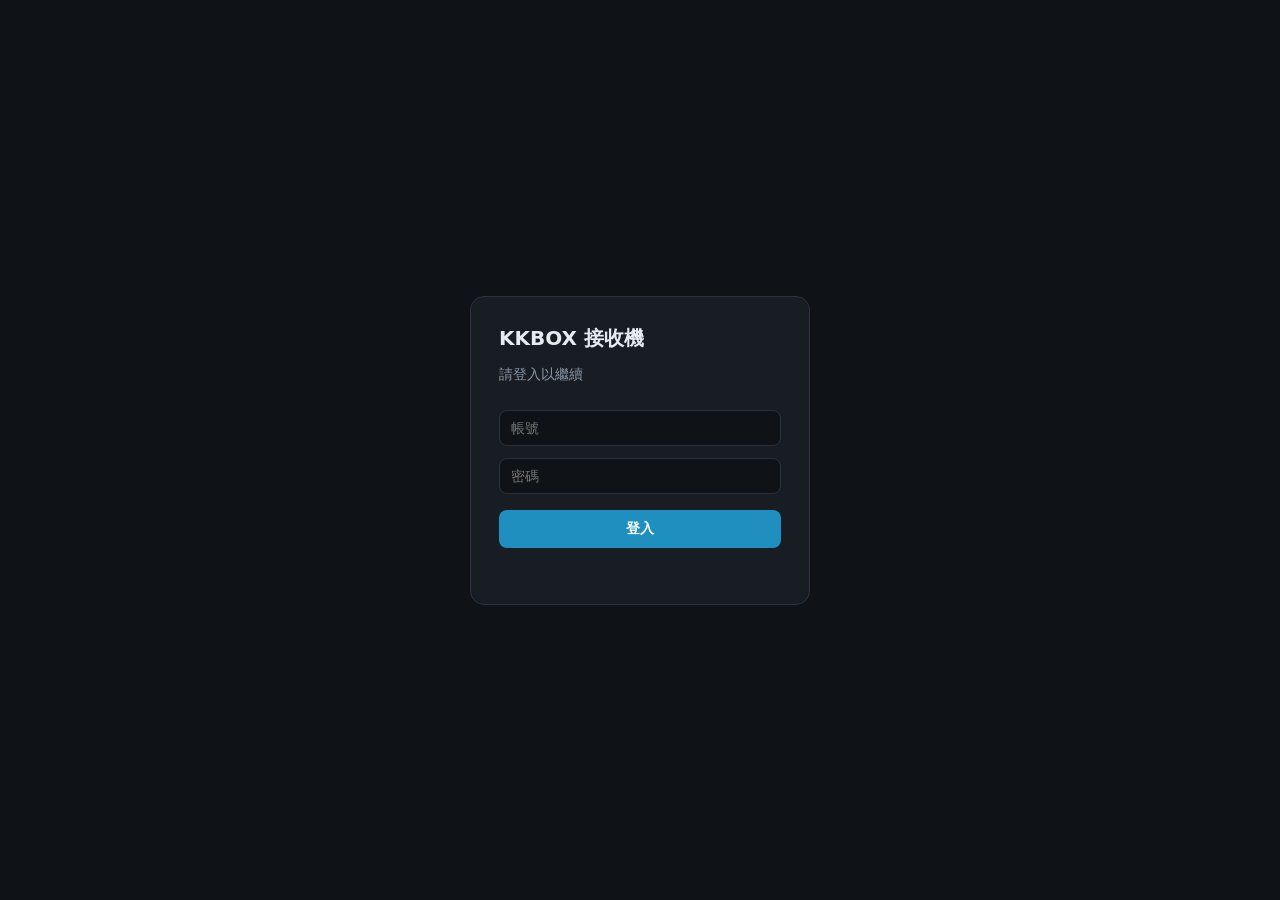
==== firmware/WT32_ETH01_receiver/data/index.html @ f7f11efb "feat(OTA): 移除 ElegantOTA，改用內建 firmware.bin / spiffs.bin 上傳 - 接收機與遙控器新增 POST /api/ota/firmware、/api/o" ====
<!DOCTYPE html>
<html lang="zh-Hant">
<head>
<meta charset="utf-8">
<meta name="viewport" content="width=device-width, initial-scale=1">
<title>KKBOX 接收機</title>
<link rel="stylesheet" href="style.css">
</head>
<body>

<!-- 登入頁 -->
<div id="login" class="login-overlay hidden">
  <form class="login-box" id="login-form">
    <h1>KKBOX 接收機</h1>
    <p class="muted">請登入以繼續</p>
    <input id="lg-user" placeholder="帳號" autocomplete="username" autofocus>
    <input id="lg-pass" type="password" placeholder="密碼" autocomplete="current-password">
    <button type="submit">登入</button>
    <div id="lg-err" class="err"></div>
  </form>
</div>

<div id="app" class="layout hidden">
  <aside class="sidebar" id="sidebar">
    <div class="brand">
      <div class="title"><span class="dot" id="net-dot"></span> KKBOX</div>
      <div class="sub">WT32-ETH01 接收機</div>
    </div>
    <nav id="nav">
      <a data-page="status"  class="active">系統狀態</a>
      <a data-page="network">網路設定</a>
      <div class="nav-group">
        <div class="nav-label">KKBOX 飛控管理</div>
        <a data-page="motors">馬達設定</a>
        <a data-page="flight">飛行狀態</a>
        <a data-page="serial">RS232 串口通訊</a>
      </div>
      <a data-page="ota">OTA 更新</a>
      <a data-page="user">使用者設定</a>
    </nav>
    <button id="logout" class="ghost">登出</button>
  </aside>
  <div class="backdrop" id="backdrop"></div>

  <main>
    <div class="topbar">
      <button type="button" class="hamburger" id="menu-toggle" aria-label="選單" aria-controls="sidebar" aria-expanded="true">
        <span></span><span></span><span></span>
      </button>
      <div class="topbar-title">KKBOX 接收機</div>
      <div class="theme-switch" id="theme-switch" role="group" aria-label="主題切換">
        <button type="button" class="theme-btn" data-theme="light" title="明亮" aria-label="明亮主題">
          <svg viewBox="0 0 24 24" width="15" height="15" fill="none" stroke="currentColor" stroke-width="2" stroke-linecap="round"><circle cx="12" cy="12" r="4"/><path d="M12 2v2M12 20v2M4.9 4.9l1.4 1.4M17.7 17.7l1.4 1.4M2 12h2M20 12h2M4.9 19.1l1.4-1.4M17.7 6.3l1.4-1.4"/></svg>
          <span>明亮</span>
        </button>
        <button type="button" class="theme-btn" data-theme="dark" title="暗黑" aria-label="暗黑主題">
          <svg viewBox="0 0 24 24" width="15" height="15" fill="none" stroke="currentColor" stroke-width="2" stroke-linecap="round" stroke-linejoin="round"><path d="M21 12.8A9 9 0 1 1 11.2 3a7 7 0 0 0 9.8 9.8z"/></svg>
          <span>暗黑</span>
        </button>
        <button type="button" class="theme-btn" data-theme="glass" title="玻璃" aria-label="玻璃主題">
          <svg viewBox="0 0 24 24" width="15" height="15" fill="none" stroke="currentColor" stroke-width="2" stroke-linecap="round" stroke-linejoin="round"><path d="M12 3s6 6.5 6 11a6 6 0 0 1-12 0c0-4.5 6-11 6-11z"/></svg>
          <span>玻璃</span>
        </button>
      </div>
    </div>

    <!-- 系統狀態 -->
    <section id="page-status" class="page active">
      <h2>系統狀態</h2>

      <h3>系統資訊</h3>
      <table class="tbl">
        <tbody>
          <tr><th>韌體</th><td id="s-fw">-</td></tr>
          <tr><th>運作時間</th><td id="s-uptime">-</td></tr>
          <tr><th>可用記憶體</th><td id="s-heap">-</td></tr>
          <tr><th>飛控連線</th><td id="s-kk">-</td></tr>
        </tbody>
      </table>

      <h3>有線網路 (RJ45)</h3>
      <table class="tbl">
        <tbody>
          <tr><th>連線</th><td id="s-eth-link">-</td></tr>
          <tr><th>IP</th><td id="s-eth-ip">-</td></tr>
          <tr><th>速率</th><td id="s-eth-spd">-</td></tr>
        </tbody>
      </table>

      <h3>無線網路 (WiFi)</h3>
      <table class="tbl">
        <tbody>
          <tr><th>連線</th><td id="s-wifi-c">-</td></tr>
          <tr><th>SSID</th><td id="s-wifi-ssid">-</td></tr>
          <tr><th>IP</th><td id="s-wifi-ip">-</td></tr>
          <tr><th>訊號</th><td id="s-wifi-rssi">-</td></tr>
          <tr><th>SoftAP</th><td id="s-ap">-</td></tr>
        </tbody>
      </table>

      <h3>飛控遙測 (即時)</h3>
      <table class="tbl">
        <tbody>
          <tr><th>解鎖</th><td id="t-armed">-</td></tr>
          <tr><th>油門</th><td id="t-thr">-</td></tr>
          <tr><th>陀螺 Roll</th><td id="t-gr">-</td></tr>
          <tr><th>陀螺 Pitch</th><td id="t-gp">-</td></tr>
          <tr><th>陀螺 Yaw</th><td id="t-gy">-</td></tr>
          <tr><th>馬達</th><td id="t-motor">-</td></tr>
        </tbody>
      </table>

      <h3>Flash (SPIFFS)</h3>
      <div class="card">
        <div class="row"><span class="k">容量</span><span id="fs-usage">-</span></div>
        <div class="bar"><div id="fs-bar"></div></div>
        <table class="tbl" id="fs-files"><thead><tr><th>檔案</th><th>大小</th></tr></thead><tbody></tbody></table>
      </div>
    </section>

    <!-- 網路設定 -->
    <section id="page-network" class="page">
      <h2>網路設定</h2>

      <h3>WiFi 設定</h3>
      <div class="card">
        <div class="row wifi-actions">
          <button id="wifi-scan" class="ghost">掃描 SSID</button>
          <span class="muted small" id="wifi-scan-state" role="status" aria-live="polite"></span>
        </div>
        <p class="muted small">點選下方網路即可帶入 SSID；隱藏網路請直接手動輸入名稱。</p>
        <div id="wifi-list" class="wifi-list" role="listbox" aria-label="可用的 WiFi 網路">
          <p class="wifi-empty">尚未掃描，按「掃描 SSID」尋找附近的 WiFi。</p>
        </div>
        <label>SSID <input id="wifi-ssid" placeholder="WiFi 名稱"></label>
        <label>密碼 <input id="wifi-pass" type="password" placeholder="WiFi 密碼"></label>
        <div class="row card-actions">
          <button id="wifi-save">連線並儲存</button>
          <button id="wifi-clear" class="danger">清除連線設定</button>
        </div>
      </div>

      <h3>RJ45 設定</h3>
      <div class="card">
        <label class="inline"><input type="radio" name="dhcp" value="1"> DHCP (自動)</label>
        <label class="inline"><input type="radio" name="dhcp" value="0"> 固定 IP</label>
        <div id="static-fields">
          <label>IP <input id="net-ip"></label>
          <label>閘道 <input id="net-gw"></label>
          <label>子網路遮罩 <input id="net-mask"></label>
        </div>
        <button id="net-save">儲存 (將重新啟動)</button>
      </div>
    </section>

    <!-- 馬達設定 -->
    <section id="page-motors" class="page">
      <h2>馬達設定</h2>

      <h3>馬達模式切換</h3>
      <p class="muted">切換飛控板的飛行模式 (馬達數量)。切換時飛控板會重新掛載 ESC 輸出，建議於解鎖前設定。</p>
      <div class="card">
        <label class="inline"><input type="radio" name="mcount" value="4"> 4 顆馬達 (Quad-X)</label>
        <label class="inline"><input type="radio" name="mcount" value="8"> 8 顆馬達 (X8 同軸)</label>
        <div class="row">
          <button id="motors-apply">套用</button>
          <span class="muted" id="motors-state">目前：-</span>
        </div>
      </div>

      <h3>各馬達最低啟動 PWM (1000~1500us)</h3>
      <div class="card">
        <p class="muted small">設定每顆馬達開始轉動的油門下限。解鎖後油門高於 1000us 時，各馬達輸出不會低於此值，可避免低油門時因 ESC 死區不同而個別停轉或不同步。ESC 行程校正（PID 旁通 nopid）期間不套用。</p>
        <div class="scroll-x">
          <table class="tbl" id="mmin-tbl">
            <thead><tr><th>馬達</th><th>最低啟動 PWM (us)</th></tr></thead>
            <tbody>
              <tr><td>M1 FL CCW</td><td><input id="mmin-1" type="number" min="1000" max="1500" step="5" value="1000"></td></tr>
              <tr><td>M2 FR CW</td><td><input id="mmin-2" type="number" min="1000" max="1500" step="5" value="1000"></td></tr>
              <tr><td>M3 RR CCW</td><td><input id="mmin-3" type="number" min="1000" max="1500" step="5" value="1000"></td></tr>
              <tr><td>M4 RL CW</td><td><input id="mmin-4" type="number" min="1000" max="1500" step="5" value="1000"></td></tr>
              <tr><td>M5 FL 下槳 CW</td><td><input id="mmin-5" type="number" min="1000" max="1500" step="5" value="1000"></td></tr>
              <tr><td>M6 FR 下槳 CCW</td><td><input id="mmin-6" type="number" min="1000" max="1500" step="5" value="1000"></td></tr>
              <tr><td>M7 RR 下槳 CW</td><td><input id="mmin-7" type="number" min="1000" max="1500" step="5" value="1000"></td></tr>
              <tr><td>M8 RL 下槳 CCW</td><td><input id="mmin-8" type="number" min="1000" max="1500" step="5" value="1000"></td></tr>
            </tbody>
          </table>
        </div>
        <div class="row">
          <button id="mmin-load" class="ghost">讀取飛控目前值</button>
          <button id="mmin-save">儲存並下傳</button>
        </div>
        <p class="muted small" id="mmin-state">-</p>
        <p class="muted small">數值存於飛控板 EEPROM，重開機仍保留；M5~M8 僅在 8 槳 (X8) 模式生效。</p>
      </div>
    </section>

    <!-- 飛行狀態 -->
    <section id="page-flight" class="page">
      <h2>飛行狀態</h2>
      <table class="tbl">
        <tbody>
          <tr><th>無人機 ID</th><td id="f-id">-</td></tr>
          <tr><th>解鎖</th><td id="f-armed">-</td></tr>
          <tr><th>馬達數</th><td id="f-mcount">-</td></tr>
          <tr><th>定高 (油門保持)</th><td id="f-hold">-</td></tr>
        </tbody>
      </table>

      <h3>油門 PWM</h3>
      <div class="card">
        <div class="gauge-wrap">
          <svg viewBox="0 0 200 128" class="gauge" aria-label="油門 PWM">
            <path class="gauge-arc" d="M20 110 A80 80 0 0 1 180 110"></path>
            <path id="gauge-fill" class="gauge-fill" pathLength="100" d="M20 110 A80 80 0 0 1 180 110"></path>
            <line id="gauge-needle" class="gauge-needle" x1="100" y1="110" x2="100" y2="38"></line>
            <circle cx="100" cy="110" r="6" class="gauge-hub"></circle>
            <text x="16" y="126" class="gauge-lab">1000</text>
            <text x="158" y="126" class="gauge-lab">2000</text>
          </svg>
          <div class="gauge-val"><span id="gauge-thr">-</span><span class="unit">µs</span></div>
        </div>
      </div>

      <h3>馬達 PWM 轉速</h3>
      <p class="muted small">機頭朝上：左前 M1 CCW、右前 M2 CW、右後 M3 CCW、左後 M4 CW；X8 下槳依序為 M5–M8。</p>
      <div class="card">
        <div class="pie-wrap">
          <div id="motor-pie" class="pie"></div>
          <ul id="motor-legend" class="motor-legend"></ul>
        </div>
      </div>

      <h3>三軸陀螺儀 (deg/s)</h3>
      <div class="card">
        <div class="gyro-bars">
          <div class="gyro-row">
            <span class="gyro-name">Roll</span>
            <div class="gyro-track"><span class="gyro-mid"></span><span id="gyro-bar-roll" class="gyro-fill"></span></div>
            <span id="gyro-val-roll" class="gyro-val">-</span>
          </div>
          <div class="gyro-row">
            <span class="gyro-name">Pitch</span>
            <div class="gyro-track"><span class="gyro-mid"></span><span id="gyro-bar-pitch" class="gyro-fill"></span></div>
            <span id="gyro-val-pitch" class="gyro-val">-</span>
          </div>
          <div class="gyro-row">
            <span class="gyro-name">Yaw</span>
            <div class="gyro-track"><span class="gyro-mid"></span><span id="gyro-bar-yaw" class="gyro-fill"></span></div>
            <span id="gyro-val-yaw" class="gyro-val">-</span>
          </div>
        </div>
        <p class="muted small">以 0 為中心，滿刻度 ±200 deg/s</p>
      </div>

      <h3>六軸姿勢感測器 (BMI270)</h3>
      <div class="card">
        <div class="att-grid">
          <div class="att-item"><span class="att-k">Roll</span><span class="att-v" id="att-roll">-</span><span class="att-u">°</span></div>
          <div class="att-item"><span class="att-k">Pitch</span><span class="att-v" id="att-pitch">-</span><span class="att-u">°</span></div>
          <div class="att-item"><span class="att-k">Yaw</span><span class="att-v" id="att-yaw">-</span><span class="att-u">°</span></div>
        </div>
        <div class="scroll-x">
          <table class="tbl compact">
            <thead><tr><th>加速度計 (g)</th><th>X 前</th><th>Y 右</th><th>Z 下</th></tr></thead>
            <tbody><tr><th>目前值</th><td id="acc-x">-</td><td id="acc-y">-</td><td id="acc-z">-</td></tr></tbody>
          </table>
        </div>
        <p class="muted small">陀螺儀與加速度計互補濾波。Type-C 為機頭 (+X 前)、+Y 右、+Z 下；Yaw 以磁北為 0°，順時針增加。</p>
      </div>

      <h3>三軸地磁式感測器 (BMM150)</h3>
      <div class="card">
        <div class="row mag-head">
          <div class="att-item"><span class="att-k">磁方位</span><span class="att-v" id="mag-heading">-</span><span class="att-u">°</span></div>
          <span id="mag-state" class="pill">-</span>
        </div>
        <div class="scroll-x">
          <table class="tbl compact">
            <thead><tr><th>磁力計 (µT)</th><th>X 前</th><th>Y 右</th><th>Z 下</th></tr></thead>
            <tbody><tr><th>目前值</th><td id="mag-x">-</td><td id="mag-y">-</td><td id="mag-z">-</td></tr></tbody>
          </table>
        </div>
        <p class="muted small">BMM150 掛載於 BMI270 的 Sensor Hub，由飛控一併讀取；數值為機體座標分量。</p>
      </div>
    </section>

    <!-- RS232 串口通訊 -->
    <section id="page-serial" class="page">
      <h2>RS232 串口通訊</h2>
      <p class="muted">即時監控接收機與飛控板之間 (Serial2, 115200 8N1) 的 JSON 字串。
        TX＝接收機轉送至飛控板（含 PID 下傳與 WebSocket 命令）；RX＝飛控板回傳（遙測 / ack / evt / err）。</p>
      <div class="card">
        <div class="row ser-bar">
          <div class="ser-stats">
            <span>TX <b id="ser-tx-n">0</b></span>
            <span>RX <b id="ser-rx-n">0</b></span>
            <span>顯示 <b id="ser-show-n">0</b></span>
          </div>
          <div class="row ser-ctrl">
            <label class="inline small"><input type="checkbox" id="ser-auto" checked> 自動捲動</label>
            <button id="ser-pause" class="ghost">暫停</button>
            <button id="ser-clear" class="ghost">清除</button>
          </div>
        </div>
        <div id="ser-log" class="ser-log"></div>
        <div class="row ser-send-row">
          <input id="ser-input" placeholder='{"cmd":"status"}' spellcheck="false">
          <button id="ser-send">送出</button>
        </div>
      </div>
    </section>

    <!-- OTA -->
    <section id="page-ota" class="page">
      <h2>OTA 更新</h2>
      <div class="card">
        <h3>韌體 (firmware.bin)</h3>
        <p class="muted">上傳 Arduino IDE 編譯出的 <code>.bin</code>（例如
          <code>WT32_ETH01_receiver.ino.wt32-eth01.bin</code>）。寫入備用 OTA 分割區，
          完成後自動重開機。</p>
        <div class="row">
          <input type="file" id="fw-file" accept=".bin">
          <button id="fw-upload">上傳 firmware.bin</button>
        </div>
        <div class="progress"><span id="fw-bar"></span></div>
        <p class="muted small" id="fw-state">尚未選擇檔案</p>
      </div>
      <div class="card">
        <h3>網頁檔映像 (spiffs.bin)</h3>
        <p class="muted">先執行 <code>tools\spiffs.bat</code> 產生
          <code>firmware\WT32_ETH01_receiver\build\spiffs.bin</code>，再於此上傳。
          映像會直接寫入 SPIFFS 分割區，完成後自動重開機。</p>
        <div class="row">
          <input type="file" id="sp-file" accept=".bin">
          <button id="sp-upload">上傳 spiffs.bin</button>
        </div>
        <div class="progress"><span id="sp-bar"></span></div>
        <p class="muted small" id="sp-state">尚未選擇檔案</p>
        <p class="muted small">注意：上傳中斷會使網頁檔損毀，需改用 USB 重新上傳，請保持連線穩定。</p>
      </div>
    </section>

    <!-- 使用者設定 -->
    <section id="page-user" class="page">
      <h2>使用者設定</h2>
      <div class="card">
        <h3>變更帳號密碼</h3>
        <label>帳號 <input id="u-user"></label>
        <label>新密碼 <input id="u-pass" type="password" placeholder="留空表示不變更"></label>
        <label>目前密碼 <input id="u-cur" type="password" placeholder="確認用"></label>
        <button id="u-save">儲存</button>
      </div>
      <div class="card">
        <h3>無人機 ID</h3>
        <p class="muted">本機 (接收機) 的無人機編號，顯示於「飛行狀態」頁。</p>
        <label>ID (0~255) <input id="u-id" type="number" min="0" max="255"></label>
        <button id="u-id-save">儲存 ID</button>
      </div>
      <div class="card">
        <h3>裝置連結 Token</h3>
        <p class="muted">供 ESP32 D1 mini 遙控器 (RC) 連線本機 WebSocket 使用。</p>
        <div class="row"><code id="u-token" class="token">-</code><button id="u-copy" class="ghost">複製</button></div>
      </div>
    </section>
  </main>
</div>

<div id="toast" class="toast hidden"></div>

<div id="modal" class="modal hidden">
  <div class="modal-box">
    <h3 id="modal-title"></h3>
    <p id="modal-msg"></p>
    <button id="modal-ok">確定</button>
  </div>
</div>

<script src="app.js"></script>
</body>
</html>
---- firmware/WT32_ETH01_receiver/data/style.css ----
/* ============================================================
   KKBOX 接收機 前端樣式
   - 主題: 明亮 (light) / 暗黑 (dark, 預設) / 玻璃風 (glass)
       由 <html data-theme="..."> 切換, 見 app.js
   - Sidebar: 漢堡選單控制
       電腦  : 常駐, 按漢堡可收合
       平板/手機: 抽屜式, 按漢堡滑出 + 遮罩
   - RWD: 電腦 (>=1025) / 平板 (641~1024) / 手機 (<=640)
   ============================================================ */

:root{
  --bg:#0f1216; --panel:#181d24; --panel2:#20262f; --line:#2b3340;
  --fg:#e6ebf2; --muted:#8b97a6; --accent:#37c2ff; --accent2:#1f8fbf;
  --ok:#3ddc84; --warn:#ffcc4d; --err:#ff5b5b;
  --shadow:0 8px 24px rgba(0,0,0,.45);
  --bg-image:none;
}
html[data-theme="light"]{
  --bg:#f2f5fa; --panel:#ffffff; --panel2:#e9eef6; --line:#d7dee8;
  --fg:#1b2330; --muted:#5d6b7d; --accent:#0d7bd0; --accent2:#1272c2;
  --ok:#1a9d54; --warn:#b7791f; --err:#d64545;
  --shadow:0 8px 24px rgba(20,40,70,.14);
  --bg-image:none;
}
html[data-theme="glass"]{
  --bg:#0a0f1a; --panel:rgba(255,255,255,.09); --panel2:rgba(255,255,255,.16);
  --line:rgba(255,255,255,.20); --fg:#eef4ff; --muted:#aab8d0;
  --accent:#8ad6ff; --accent2:rgba(55,160,230,.55);
  --ok:#7bf0ad; --warn:#ffd76a; --err:#ff8f8f;
  --shadow:0 8px 32px rgba(0,0,0,.45);
  --bg-image:linear-gradient(135deg,#182a55 0%,#3a1d5e 45%,#0b2f4a 100%);
}

*{box-sizing:border-box}
html,body{margin:0;min-height:100%}
body{
  background:var(--bg);color:var(--fg);
  font-family:system-ui,"Segoe UI","Microsoft JhengHei",sans-serif;font-size:14px;
}
html[data-theme="glass"] body{background-image:var(--bg-image);background-attachment:fixed}
html[data-theme="glass"] .card,
html[data-theme="glass"] .sidebar,
html[data-theme="glass"] .login-box,
html[data-theme="glass"] .toast,
html[data-theme="glass"] .modal-box,
html[data-theme="glass"] .tbl,
html[data-theme="glass"] .hamburger,
html[data-theme="glass"] .theme-switch,
html[data-theme="glass"] input,
html[data-theme="glass"] select{
  backdrop-filter:blur(14px) saturate(140%);
  -webkit-backdrop-filter:blur(14px) saturate(140%);
}

.hidden{display:none !important}
.muted{color:var(--muted)}
.small{font-size:12px}
h2{margin:0 0 14px;font-weight:600}
h3{margin:22px 0 10px;font-weight:600;color:var(--fg)}
a{color:var(--accent);text-decoration:none}
.scroll-x{overflow-x:auto;-webkit-overflow-scrolling:touch}

/* ---------- 版面 ---------- */
.layout{display:flex;min-height:100vh}
.sidebar{
  width:230px;flex:0 0 230px;background:var(--panel);border-right:1px solid var(--line);
  display:flex;flex-direction:column;gap:6px;padding:18px 0;z-index:2;
}
body.nav-open .sidebar{display:none}   /* 電腦: 按漢堡收合側欄 */

.brand{padding:0 18px 18px;border-bottom:1px solid var(--line)}
.brand .title{font-size:18px;font-weight:700;display:flex;align-items:center;gap:8px}
.brand .sub{color:var(--muted);font-size:12px;margin-top:4px}
.dot{width:9px;height:9px;border-radius:50%;background:var(--err);display:inline-block;box-shadow:0 0 8px currentColor}
.dot.on{background:var(--ok)}
nav{display:flex;flex-direction:column;padding:12px 10px;gap:4px;flex:1}
nav a{padding:10px 14px;border-radius:8px;color:var(--fg);cursor:pointer;display:block;white-space:nowrap}
nav a:hover{background:var(--panel2)}
nav a.active{background:var(--accent2);color:#fff}
nav .nav-group{display:flex;flex-direction:column;gap:4px;margin-top:8px}
nav .nav-label{padding:4px 14px 2px;color:var(--muted);font-size:11px;letter-spacing:.5px}
nav .nav-group a{padding-left:26px}

/* ---------- 主題切換 (右上角) ---------- */
.theme-switch{display:flex;gap:4px;margin-left:auto;padding:4px;background:var(--panel2);border:1px solid var(--line);border-radius:10px}
.theme-btn{display:inline-flex;align-items:center;gap:5px;padding:6px 10px;margin:0;background:transparent;border:none;border-radius:7px;color:var(--muted);font:inherit;font-size:12px;cursor:pointer}
.theme-btn svg{display:block}
.theme-btn:hover{background:var(--panel);color:var(--fg)}
.theme-btn.active{background:var(--accent2);color:#fff}

.ghost{margin:8px 14px;padding:9px;background:transparent;border:1px solid var(--line);color:var(--fg);border-radius:8px;cursor:pointer}
.ghost:hover{border-color:var(--accent)}

/* ---------- 頂列 + 漢堡 ---------- */
main{flex:1;padding:20px 30px 30px;overflow:auto;max-width:1100px;width:100%}
.topbar{display:flex;align-items:center;gap:12px;flex-wrap:wrap;margin-bottom:16px}
.hamburger{
  width:42px;height:36px;flex:0 0 auto;padding:0;margin:0;cursor:pointer;
  background:var(--panel);border:1px solid var(--line);border-radius:9px;
  display:inline-flex;flex-direction:column;align-items:center;justify-content:center;gap:4px;
}
.hamburger:hover{background:var(--panel);border-color:var(--accent)}
.hamburger span{width:18px;height:2px;background:var(--fg);border-radius:2px;transition:transform .2s,opacity .2s}
body.nav-open .hamburger span:nth-child(1){transform:translateY(6px) rotate(45deg)}
body.nav-open .hamburger span:nth-child(2){opacity:0}
body.nav-open .hamburger span:nth-child(3){transform:translateY(-6px) rotate(-45deg)}
.topbar-title{font-weight:700;font-size:16px;color:var(--fg);flex:1 1 auto;min-width:0;white-space:nowrap;overflow:hidden;text-overflow:ellipsis}

.backdrop{display:none}

.page{display:none}
.page.active{display:block}

/* ---------- 卡片 / 網格 ---------- */
.grid{display:grid;grid-template-columns:repeat(auto-fill,minmax(180px,1fr));gap:12px}
.card{background:var(--panel);border:1px solid var(--line);border-radius:12px;padding:14px 16px}
.card .k{color:var(--muted);font-size:12px}
.card .v{font-size:18px;font-weight:600;margin-top:6px;word-break:break-all}
.card .v.small{font-size:14px}
.card .row{display:flex;align-items:center;gap:12px;justify-content:space-between;flex-wrap:wrap}
.card .row>*{min-width:0}
.card .row.card-actions{justify-content:flex-start}
.card>button{display:block}
.card label{display:block;margin:10px 0}
.card label.inline{display:inline-flex;gap:6px;margin-right:18px}

input,select{
  width:100%;padding:9px 11px;margin-top:5px;background:var(--bg);color:var(--fg);
  border:1px solid var(--line);border-radius:8px;font:inherit;
}
input:focus,select:focus{outline:none;border-color:var(--accent)}
input[type=radio],input[type=checkbox]{width:auto;margin:0;padding:0;flex:0 0 auto;accent-color:var(--accent)}
.listbox{margin:10px 0}
label{color:var(--muted)}
label.inline{align-items:center;line-height:1.45;max-width:100%}

/* ---------- WiFi 掃描清單 ---------- */
.wifi-actions{justify-content:flex-start}
.wifi-actions button{margin:0}
.wifi-list{display:flex;flex-direction:column;gap:6px;margin:10px 0 4px;padding:2px;
  max-height:264px;overflow-y:auto}
.wifi-empty{margin:6px 2px 10px;color:var(--muted);font-size:12.5px;line-height:1.5}
.wifi-item{display:flex;align-items:center;gap:10px;width:100%;margin:0;padding:10px 12px;
  background:var(--bg);border:1px solid var(--line);border-radius:9px;color:var(--fg);
  font:inherit;font-weight:400;text-align:left;cursor:pointer;
  transition:border-color .15s,background .15s}
.wifi-item:hover{background:var(--panel2);border-color:var(--accent)}
.wifi-item:focus-visible{outline:2px solid var(--accent);outline-offset:1px}
.wifi-item.selected{border-color:var(--accent);background:rgba(55,194,255,.10)}
.wifi-item.is-current .wifi-name{color:var(--accent)}
.wifi-sig{display:inline-flex;align-items:flex-end;gap:2px;width:18px;height:15px;flex:0 0 auto}
.wifi-sig i{width:3px;border-radius:1px;background:var(--line)}
.wifi-sig i:nth-child(1){height:4px}
.wifi-sig i:nth-child(2){height:7px}
.wifi-sig i:nth-child(3){height:10px}
.wifi-sig i:nth-child(4){height:14px}
.wifi-sig[data-level="1"] i:nth-child(-n+1),
.wifi-sig[data-level="2"] i:nth-child(-n+2),
.wifi-sig[data-level="3"] i:nth-child(-n+3),
.wifi-sig[data-level="4"] i:nth-child(-n+4){background:var(--accent)}
.wifi-sig[data-level="1"] i:nth-child(-n+1){background:var(--err)}
.wifi-main{flex:1 1 auto;min-width:0;display:flex;flex-direction:column;gap:2px}
.wifi-name{font-weight:600;font-size:13.5px;white-space:nowrap;overflow:hidden;text-overflow:ellipsis}
.wifi-meta{font-size:11px;color:var(--muted)}
.wifi-rssi{flex:0 0 auto;font-size:11.5px;color:var(--muted);font-variant-numeric:tabular-nums}
.token{overflow-wrap:anywhere;word-break:break-all}

button{
  padding:10px 16px;margin-top:8px;background:var(--accent2);color:#fff;border:none;
  border-radius:8px;font:inherit;font-weight:600;cursor:pointer;
}
button:hover{background:var(--accent)}
button:disabled{opacity:.55;cursor:default;pointer-events:none}
button.danger{background:#7a2323}
button.danger:hover{background:var(--err)}
.btn{display:inline-block;margin-top:8px;padding:10px 16px;background:var(--accent2);color:#fff;border-radius:8px;font-weight:600}

/* ---------- 表格 ---------- */
.tbl{width:100%;border-collapse:collapse;margin-top:12px}
.tbl th,.tbl td{text-align:left;padding:9px 14px;border-bottom:1px solid var(--line)}
.tbl tbody tr:last-child th,.tbl tbody tr:last-child td{border-bottom:none}
.tbl th{color:var(--muted);font-weight:500;font-size:12px;white-space:nowrap;vertical-align:top}
.tbl td{font-weight:600;overflow-wrap:anywhere}
.tbl input{margin:0}

/* ---------- 進度條 ---------- */
.bar{height:8px;background:var(--bg);border-radius:6px;overflow:hidden;margin:10px 0}
.bar>div{height:100%;width:0;background:var(--accent);transition:width .3s}

/* ---------- RS232 串口監控 ---------- */
.ser-bar{flex-wrap:wrap;gap:10px}
.ser-stats{display:flex;gap:16px;color:var(--muted);font-size:12px}
.ser-stats b{color:var(--fg);font-variant-numeric:tabular-nums}
.ser-ctrl{gap:10px;flex-wrap:wrap}
.ser-ctrl button{margin-top:0}
.ser-log{
  height:340px;overflow-y:auto;margin:12px 0;padding:10px 12px;
  background:var(--bg);border:1px solid var(--line);border-radius:8px;
  font-family:Consolas,"Cascadia Mono","Courier New",monospace;font-size:12px;line-height:1.7;
}
.ser-line{display:flex;gap:8px;align-items:baseline}
.ser-ts{flex:0 0 auto;color:var(--muted);font-variant-numeric:tabular-nums}
.ser-badge{
  flex:0 0 auto;font-size:10px;font-weight:700;padding:0 6px;border-radius:4px;
  letter-spacing:.5px;
}
.ser-line.tx .ser-badge{background:rgba(61,220,132,.15);color:var(--ok)}
.ser-line.rx .ser-badge{background:rgba(55,194,255,.15);color:var(--accent)}
.ser-text{white-space:pre-wrap;word-break:break-all}
.ser-send-row{gap:10px;flex-wrap:wrap}
.ser-send-row input{flex:1;min-width:200px;margin-top:0}
.ser-send-row button{margin-top:0;flex:0 0 auto}

/* ---------- 登入 ---------- */
.login-overlay{position:fixed;inset:0;background:var(--bg);display:flex;align-items:center;justify-content:center;z-index:100;padding:16px}
html[data-theme="glass"] .login-overlay{background-image:var(--bg-image);background-attachment:fixed}
.login-box{width:340px;max-width:100%;background:var(--panel);border:1px solid var(--line);border-radius:14px;padding:28px}
.login-box h1{margin:0 0 4px;font-size:20px}
.login-box input{margin-top:12px}
.login-box button{width:100%;margin-top:16px}
.err{color:var(--err);min-height:18px;margin-top:10px;font-size:13px}

/* ---------- Toast ---------- */
.toast{position:fixed;bottom:24px;left:50%;transform:translateX(-50%);background:var(--panel2);
  border:1px solid var(--line);padding:12px 20px;border-radius:10px;z-index:200;box-shadow:var(--shadow);
  max-width:calc(100% - 32px);box-sizing:border-box}
.toast.ok{border-color:var(--ok)}
.toast.err{border-color:var(--err)}

/* ---------- 彈窗 ---------- */
.modal{position:fixed;inset:0;background:rgba(0,0,0,.55);display:flex;align-items:center;justify-content:center;z-index:300;padding:16px}
.modal.hidden{display:none}
.modal-box{width:340px;max-width:100%;background:var(--panel);border:1px solid var(--line);border-radius:14px;padding:22px;box-shadow:var(--shadow)}
.modal-box h3{margin:0 0 8px;font-size:18px}
.modal-box p{margin:0 0 18px;color:var(--muted);line-height:1.5}
.modal-box button{width:100%}

/* ============ 平板 / 手機: 抽屜式側欄 ============ */
@media (max-width:1024px){
  .sidebar{
    position:fixed;top:0;left:0;height:100%;width:min(82vw,300px);z-index:90;
    transform:translateX(-100%);transition:transform .25s ease;overflow-y:auto;
    display:flex;border-right:1px solid var(--line);
  }
  body.nav-open .sidebar{display:flex;transform:translateX(0)}
  .backdrop{position:fixed;inset:0;background:rgba(0,0,0,.5);z-index:85}
  body.nav-open .backdrop{display:block}
  main{padding:16px;max-width:none}
}

/* ---------- 手機 ---------- */
@media (max-width:640px){
  body{font-size:13px}
  main{padding:14px}
  h2{font-size:18px}
  .topbar{gap:8px}
  .topbar-title{font-size:15px}
  .grid{grid-template-columns:repeat(auto-fill,minmax(140px,1fr));gap:10px}
  .card{padding:12px}
  .tbl th,.tbl td{padding:8px 10px}
  .tbl{font-size:12.5px}
  .theme-switch{padding:3px}
  .theme-btn{padding:7px}
  .theme-btn span{display:none}
  .wifi-list{max-height:220px}
  .wifi-item{padding:9px 10px;gap:8px}
  .card-actions button{flex:1 1 100%;margin-top:0}
}

/* ---------- 飛行狀態: 油門儀表盤 / 馬達圓餅圖 ---------- */
.gauge-wrap{display:flex;flex-direction:column;align-items:center;gap:6px}
.gauge{width:260px;max-width:100%;height:auto}
.gauge-arc{fill:none;stroke:var(--line);stroke-width:12;stroke-linecap:round}
.gauge-fill{fill:none;stroke:var(--accent);stroke-width:12;stroke-linecap:round;stroke-dasharray:0 100;transition:stroke-dasharray .15s linear}
.gauge-needle{stroke:var(--err);stroke-width:3;stroke-linecap:round;transform-origin:100px 110px;transition:transform .15s linear}
.gauge-hub{fill:var(--fg)}
.gauge-lab{fill:var(--muted);font-size:11px}
.gauge-val{font-size:26px;font-weight:700;color:var(--fg);font-variant-numeric:tabular-nums}
.gauge-val .unit{font-size:13px;color:var(--muted);margin-left:4px}

.pie-wrap{display:flex;flex-wrap:wrap;gap:18px;align-items:center;justify-content:center}
.pie{width:180px;height:180px;border-radius:50%;border:1px solid var(--line);flex:0 0 auto;transition:background .15s linear}
.motor-legend{list-style:none;margin:0;padding:0;display:grid;grid-template-columns:repeat(auto-fit,minmax(130px,1fr));gap:6px 14px}
.motor-legend li{display:flex;align-items:center;gap:8px;font-size:13px;color:var(--fg);font-variant-numeric:tabular-nums}
.motor-legend .sw{width:12px;height:12px;border-radius:3px;flex:0 0 auto}
.motor-legend .mv{margin-left:auto;color:var(--muted)}
.gyro-bars{display:flex;flex-direction:column;gap:10px}
.gyro-row{display:grid;grid-template-columns:44px 1fr 56px;align-items:center;gap:10px}
.gyro-name{font-size:13px;color:var(--muted);font-weight:600}
.gyro-track{position:relative;height:14px;background:var(--panel);border:1px solid var(--line);border-radius:7px;overflow:hidden}
.gyro-mid{position:absolute;left:50%;top:0;bottom:0;width:1px;background:var(--muted);opacity:.5}
.gyro-fill{position:absolute;top:0;bottom:0;left:50%;width:0;background:var(--accent);border-radius:3px;transition:left .12s linear,width .15s linear,background .15s linear}
.gyro-val{font-size:13px;color:var(--fg);text-align:right;font-variant-numeric:tabular-nums}


/* ---------- 六軸姿態 / 三軸地磁 ---------- */
.att-grid{display:grid;grid-template-columns:repeat(3,1fr);gap:10px;margin-bottom:12px}
.att-item{display:flex;flex-direction:column;align-items:center;gap:2px;background:var(--panel2);border:1px solid var(--line);border-radius:10px;padding:10px 6px}
.att-k{font-size:12px;color:var(--muted)}
.att-v{font-size:24px;font-weight:700;color:var(--fg);font-variant-numeric:tabular-nums;line-height:1.15}
.att-u{font-size:12px;color:var(--muted)}
.mag-head{justify-content:space-between;align-items:center;margin-bottom:10px}
.pill{display:inline-block;padding:4px 10px;border-radius:999px;font-size:12px;background:var(--panel2);border:1px solid var(--line);color:var(--muted)}
.pill.ok{color:var(--ok);border-color:var(--ok)}
.pill.err{color:var(--err);border-color:var(--err)}
.tbl.compact th,.tbl.compact td{padding:6px 8px;font-size:13px}
@media (max-width:640px){.att-grid{gap:6px}.att-item{padding:8px 4px}.att-v{font-size:20px}}

/* OTA / 上傳進度條 */
.progress{height:8px;border-radius:4px;background:var(--panel2);border:1px solid var(--line);overflow:hidden;margin:10px 0 6px}
.progress > span{display:block;height:100%;width:0;background:#37c2ff;transition:width .15s linear}
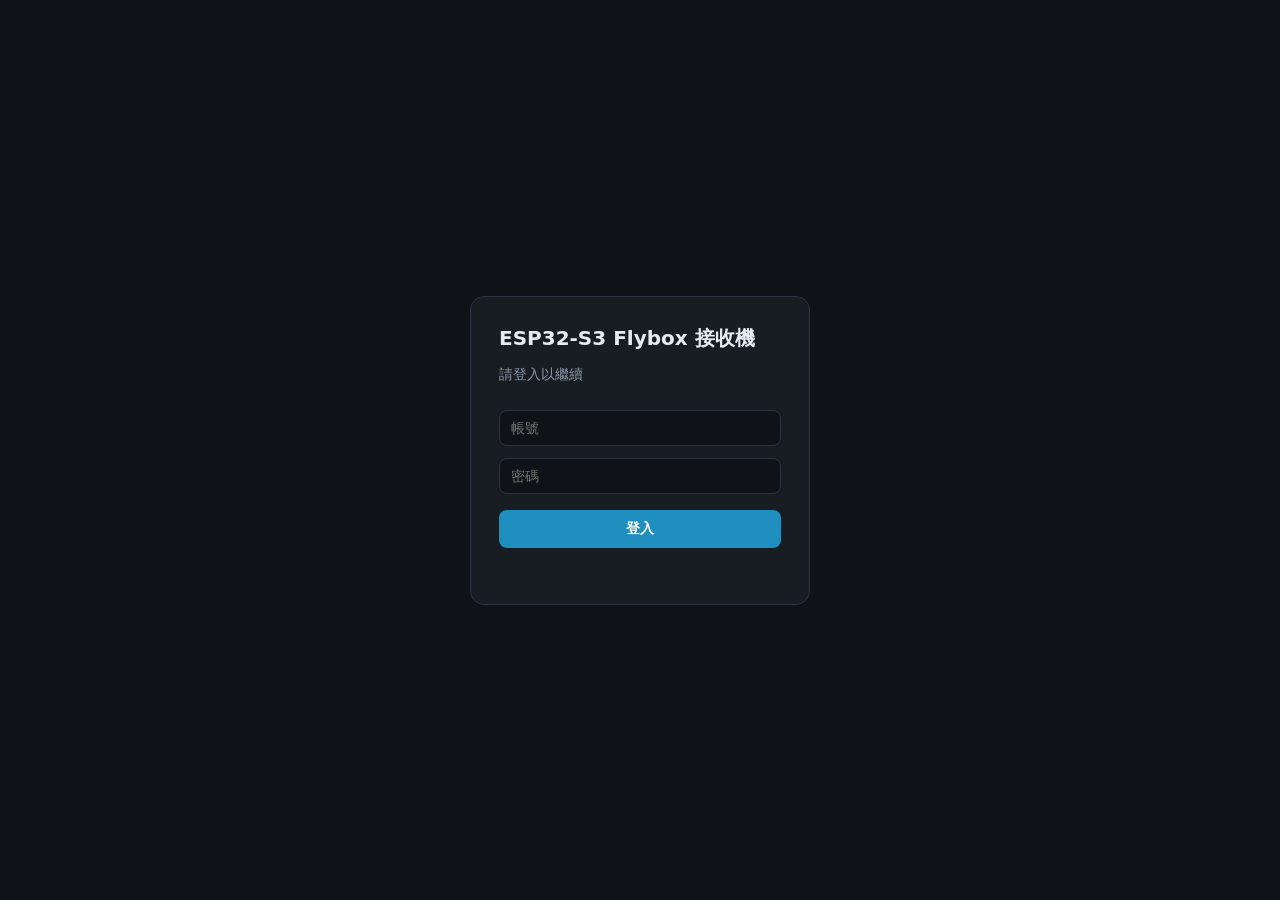
==== commit 9a596cec: "refactor: 品牌名稱由 KKBOX 改為 ESP32-S3 Flybox 遙控器與接收機網頁標題、品牌列、以及各檔頭註解仍沿用舊品牌 KKBOX， 統一改為 ESP32-S3 Flybox。檔" ====
--- a/firmware/WT32_ETH01_receiver/data/index.html
+++ b/firmware/WT32_ETH01_receiver/data/index.html
@@ -3,7 +3,7 @@
 <head>
 <meta charset="utf-8">
 <meta name="viewport" content="width=device-width, initial-scale=1">
-<title>KKBOX 接收機</title>
+<title>ESP32-S3 Flybox 接收機</title>
 <link rel="stylesheet" href="style.css">
 </head>
 <body>
@@ -11,7 +11,7 @@
 <!-- 登入頁 -->
 <div id="login" class="login-overlay hidden">
   <form class="login-box" id="login-form">
-    <h1>KKBOX 接收機</h1>
+    <h1>ESP32-S3 Flybox 接收機</h1>
     <p class="muted">請登入以繼續</p>
     <input id="lg-user" placeholder="帳號" autocomplete="username" autofocus>
     <input id="lg-pass" type="password" placeholder="密碼" autocomplete="current-password">
@@ -23,21 +23,24 @@
 <div id="app" class="layout hidden">
   <aside class="sidebar" id="sidebar">
     <div class="brand">
-      <div class="title"><span class="dot" id="net-dot"></span> KKBOX</div>
+      <div class="title"><span class="dot" id="net-dot"></span> ESP32-S3 Flybox</div>
       <div class="sub">WT32-ETH01 接收機</div>
     </div>
     <nav id="nav">
       <a data-page="status"  class="active">系統狀態</a>
       <a data-page="network">網路設定</a>
       <div class="nav-group">
-        <div class="nav-label">KKBOX 飛控管理</div>
+        <div class="nav-label">飛控管理</div>
         <a data-page="motors">馬達設定</a>
         <a data-page="flight">飛行狀態</a>
         <a data-page="serial">RS232 串口通訊</a>
       </div>
+
+      <a data-page="sensors">Sensor管理</a>
       <a data-page="ota">OTA 更新</a>
       <a data-page="user">使用者設定</a>
     </nav>
+
     <button id="logout" class="ghost">登出</button>
   </aside>
   <div class="backdrop" id="backdrop"></div>
@@ -47,7 +50,7 @@
       <button type="button" class="hamburger" id="menu-toggle" aria-label="選單" aria-controls="sidebar" aria-expanded="true">
         <span></span><span></span><span></span>
       </button>
-      <div class="topbar-title">KKBOX 接收機</div>
+      <div class="topbar-title">ESP32-S3 Flybox 接收機</div>
       <div class="theme-switch" id="theme-switch" role="group" aria-label="主題切換">
         <button type="button" class="theme-btn" data-theme="light" title="明亮" aria-label="明亮主題">
           <svg viewBox="0 0 24 24" width="15" height="15" fill="none" stroke="currentColor" stroke-width="2" stroke-linecap="round"><circle cx="12" cy="12" r="4"/><path d="M12 2v2M12 20v2M4.9 4.9l1.4 1.4M17.7 17.7l1.4 1.4M2 12h2M20 12h2M4.9 19.1l1.4-1.4M17.7 6.3l1.4-1.4"/></svg>
@@ -115,6 +118,33 @@
         <div class="row"><span class="k">容量</span><span id="fs-usage">-</span></div>
         <div class="bar"><div id="fs-bar"></div></div>
         <table class="tbl" id="fs-files"><thead><tr><th>檔案</th><th>大小</th></tr></thead><tbody></tbody></table>
+      </div>
+    </section>
+
+    <!-- Sensor管理 -->
+    <section id="page-sensors" class="page">
+      <h2>Sensor管理</h2>
+      <div class="grid sensor-grid">
+        <div class="card">
+          <div class="k">GPS定位</div>
+          <div class="srow"><span class="k">經度</span><span class="sv" id="sd-lon">--</span></div>
+          <div class="srow"><span class="k">緯度</span><span class="sv" id="sd-lat">--</span></div>
+          <div class="srow"><span class="k">狀態</span><span class="sv" id="sd-gps">-</span></div>
+        </div>
+        <div class="card">
+          <div class="k">雷射測高</div>
+          <div class="srow"><span class="k">無人機離地高度</span><span class="sv" id="sd-agl">--</span></div>
+          <div class="srow"><span class="k">狀態</span><span class="sv" id="sd-height">-</span></div>
+        </div>
+        <div class="card">
+          <div class="k">BMI270 校正</div>
+          <p class="muted small">每次開機自動校正（機體靜止放平），Roll / Pitch 數值歸零；解鎖中不可手動校正。</p>
+          <div class="row card-actions">
+            <button type="button" id="btn-cal-imu" class="ghost">校正 BMI270</button>
+            <button type="button" id="btn-cal-level-clear" class="ghost">清除歸零</button>
+          </div>
+          <p class="muted small" id="imu-cal-state">-</p>
+        </div>
       </div>
     </section>
 
@@ -204,8 +234,19 @@
           <tr><th>解鎖</th><td id="f-armed">-</td></tr>
           <tr><th>馬達數</th><td id="f-mcount">-</td></tr>
           <tr><th>定高 (油門保持)</th><td id="f-hold">-</td></tr>
+          <tr><th>控制模式</th><td id="f-mode">-</td></tr>
         </tbody>
       </table>
+
+      <h3>控制模式</h3>
+      <div class="card">
+        <div class="row card-actions">
+          <button type="button" id="btn-mode-auto" class="ghost">自動控制</button>
+          <button type="button" id="btn-mode-manual" class="ghost">手動控制</button>
+          <span class="muted small" id="mode-state">-</span>
+        </div>
+        <p class="muted small">自動控制：PID ＋ 卡爾曼濾波 ＋ 自動配平（Roll/Pitch 搖桿置中時學習配平量）。手動控制：不跑 PID 自動平衡，搖桿量直接進混控，需自行保持平衡。</p>
+      </div>
 
       <h3>油門 PWM</h3>
       <div class="card">
@@ -225,32 +266,30 @@
       <h3>馬達 PWM 轉速</h3>
       <p class="muted small">機頭朝上：左前 M1 CCW、右前 M2 CW、右後 M3 CCW、左後 M4 CW；X8 下槳依序為 M5–M8。</p>
       <div class="card">
-        <div class="pie-wrap">
-          <div id="motor-pie" class="pie"></div>
-          <ul id="motor-legend" class="motor-legend"></ul>
-        </div>
-      </div>
-
-      <h3>三軸陀螺儀 (deg/s)</h3>
+        <div id="motor-pies" class="motor-pies"></div>
+        <p class="muted small">圓餅填色比例＝該顆馬達 PWM 介於 1000~2000µs 的位置，圓心顯示目前 µs。</p>
+      </div>
+
+      <h3>三軸即時角度 (deg)</h3>
       <div class="card">
         <div class="gyro-bars">
           <div class="gyro-row">
             <span class="gyro-name">Roll</span>
-            <div class="gyro-track"><span class="gyro-mid"></span><span id="gyro-bar-roll" class="gyro-fill"></span></div>
-            <span id="gyro-val-roll" class="gyro-val">-</span>
+            <div class="gyro-track"><span class="gyro-mid"></span><span id="angle-bar-roll" class="gyro-fill"></span></div>
+            <span id="angle-val-roll" class="gyro-val">-</span>
           </div>
           <div class="gyro-row">
             <span class="gyro-name">Pitch</span>
-            <div class="gyro-track"><span class="gyro-mid"></span><span id="gyro-bar-pitch" class="gyro-fill"></span></div>
-            <span id="gyro-val-pitch" class="gyro-val">-</span>
+            <div class="gyro-track"><span class="gyro-mid"></span><span id="angle-bar-pitch" class="gyro-fill"></span></div>
+            <span id="angle-val-pitch" class="gyro-val">-</span>
           </div>
           <div class="gyro-row">
             <span class="gyro-name">Yaw</span>
-            <div class="gyro-track"><span class="gyro-mid"></span><span id="gyro-bar-yaw" class="gyro-fill"></span></div>
-            <span id="gyro-val-yaw" class="gyro-val">-</span>
-          </div>
-        </div>
-        <p class="muted small">以 0 為中心，滿刻度 ±200 deg/s</p>
+            <div class="gyro-track"><span class="gyro-mid"></span><span id="angle-bar-yaw" class="gyro-fill"></span></div>
+            <span id="angle-val-yaw" class="gyro-val">-</span>
+          </div>
+        </div>
+        <p class="muted small">即時偵測角度：Roll / Pitch 以水平為 0°，Yaw 以磁北為 0° 順時針增加；Roll / Pitch 滿刻度 ±90°</p>
       </div>
 
       <h3>六軸姿勢感測器 (BMI270)</h3>
@@ -275,13 +314,21 @@
           <div class="att-item"><span class="att-k">磁方位</span><span class="att-v" id="mag-heading">-</span><span class="att-u">°</span></div>
           <span id="mag-state" class="pill">-</span>
         </div>
+        <div class="compass-wrap">
+          <canvas id="compass" width="200" height="200" class="compass"></canvas>
+          <div class="compass-info">
+            <div class="compass-row"><span class="compass-label">磁北</span><span id="compass-heading" class="compass-value">-°</span></div>
+            <div class="compass-row"><span class="compass-label">Roll</span><span id="compass-roll" class="compass-value">-°</span></div>
+            <div class="compass-row"><span class="compass-label">Pitch</span><span id="compass-pitch" class="compass-value">-°</span></div>
+          </div>
+        </div>
         <div class="scroll-x">
           <table class="tbl compact">
             <thead><tr><th>磁力計 (µT)</th><th>X 前</th><th>Y 右</th><th>Z 下</th></tr></thead>
             <tbody><tr><th>目前值</th><td id="mag-x">-</td><td id="mag-y">-</td><td id="mag-z">-</td></tr></tbody>
           </table>
         </div>
-        <p class="muted small">BMM150 掛載於 BMI270 的 Sensor Hub，由飛控一併讀取；數值為機體座標分量。</p>
+        <p class="muted small">BMM150 掛載於 BMI270 的 Sensor Hub，由飛控一併讀取；數值為機體座標分量。羅盤以磁北為 0°，順時針增加；紅線指示機頭方向 (yaw)。</p>
       </div>
     </section>
 
--- a/firmware/WT32_ETH01_receiver/data/style.css
+++ b/firmware/WT32_ETH01_receiver/data/style.css
@@ -1,5 +1,5 @@
 /* ============================================================
-   KKBOX 接收機 前端樣式
+   ESP32-S3 Flybox 接收機 前端樣式
    - 主題: 明亮 (light) / 暗黑 (dark, 預設) / 玻璃風 (glass)
        由 <html data-theme="..."> 切換, 見 app.js
    - Sidebar: 漢堡選單控制
@@ -65,6 +65,7 @@
 .sidebar{
   width:230px;flex:0 0 230px;background:var(--panel);border-right:1px solid var(--line);
   display:flex;flex-direction:column;gap:6px;padding:18px 0;z-index:2;
+  overflow-y:auto;   /* 加上感測器資訊卡後, 矮螢幕仍可捲動 */
 }
 body.nav-open .sidebar{display:none}   /* 電腦: 按漢堡收合側欄 */
 
@@ -120,6 +121,12 @@
 .card .row{display:flex;align-items:center;gap:12px;justify-content:space-between;flex-wrap:wrap}
 .card .row>*{min-width:0}
 .card .row.card-actions{justify-content:flex-start}
+.card .row .ghost{margin:0}
+.sensor-grid{grid-template-columns:repeat(auto-fit,minmax(240px,1fr))}
+.srow{display:flex;align-items:baseline;justify-content:space-between;gap:12px;padding:6px 0;border-top:1px solid var(--line);font-size:13px}
+.card .k + .srow{border-top:none;padding-top:2px}
+.srow .k{color:var(--muted);font-size:12px}
+.sv{font-size:15px;font-weight:600;font-variant-numeric:tabular-nums;text-align:right;overflow-wrap:anywhere}
 .card>button{display:block}
 .card label{display:block;margin:10px 0}
 .card label.inline{display:inline-flex;gap:6px;margin-right:18px}
@@ -278,12 +285,13 @@
 .gauge-val{font-size:26px;font-weight:700;color:var(--fg);font-variant-numeric:tabular-nums}
 .gauge-val .unit{font-size:13px;color:var(--muted);margin-left:4px}
 
-.pie-wrap{display:flex;flex-wrap:wrap;gap:18px;align-items:center;justify-content:center}
-.pie{width:180px;height:180px;border-radius:50%;border:1px solid var(--line);flex:0 0 auto;transition:background .15s linear}
-.motor-legend{list-style:none;margin:0;padding:0;display:grid;grid-template-columns:repeat(auto-fit,minmax(130px,1fr));gap:6px 14px}
-.motor-legend li{display:flex;align-items:center;gap:8px;font-size:13px;color:var(--fg);font-variant-numeric:tabular-nums}
-.motor-legend .sw{width:12px;height:12px;border-radius:3px;flex:0 0 auto}
-.motor-legend .mv{margin-left:auto;color:var(--muted)}
+.motor-pies{display:grid;grid-template-columns:repeat(auto-fit,minmax(104px,1fr));gap:14px 10px}
+.motor-pie-item{display:flex;flex-direction:column;align-items:center;gap:6px}
+.pie{position:relative;width:104px;height:104px;border-radius:50%;border:1px solid var(--line);background:var(--panel2);flex:0 0 auto;transition:background .15s linear}
+.pie-hole{position:absolute;inset:30%;border-radius:50%;background:var(--panel);display:flex;align-items:center;justify-content:center}
+.pie-hole b{font-size:12px;font-weight:700;color:var(--fg);font-variant-numeric:tabular-nums}
+.motor-pie-label{display:flex;align-items:center;gap:5px;font-size:11.5px;color:var(--muted);white-space:nowrap}
+.motor-pie-label .sw{width:9px;height:9px;border-radius:50%;flex:0 0 auto}
 .gyro-bars{display:flex;flex-direction:column;gap:10px}
 .gyro-row{display:grid;grid-template-columns:44px 1fr 56px;align-items:center;gap:10px}
 .gyro-name{font-size:13px;color:var(--muted);font-weight:600}
@@ -309,3 +317,16 @@
 /* OTA / 上傳進度條 */
 .progress{height:8px;border-radius:4px;background:var(--panel2);border:1px solid var(--line);overflow:hidden;margin:10px 0 6px}
 .progress > span{display:block;height:100%;width:0;background:#37c2ff;transition:width .15s linear}
+
+/* 羅盤 */
+.compass-wrap{display:flex;flex-wrap:wrap;gap:16px;align-items:center;justify-content:center;margin:12px 0}
+.compass{width:200px;height:200px;border-radius:50%;border:2px solid var(--line);background:var(--panel);flex:0 0 auto}
+.compass-info{display:flex;flex-direction:column;gap:8px;min-width:140px}
+.compass-row{display:flex;justify-content:space-between;align-items:center;padding:6px 10px;background:var(--panel2);border:1px solid var(--line);border-radius:8px}
+.compass-label{font-size:13px;color:var(--muted)}
+.compass-value{font-size:18px;font-weight:700;color:var(--fg);font-variant-numeric:tabular-nums}
+@media (max-width:640px){
+  .compass{width:160px;height:160px}
+  .compass-info{min-width:120px}
+  .compass-value{font-size:16px}
+}
